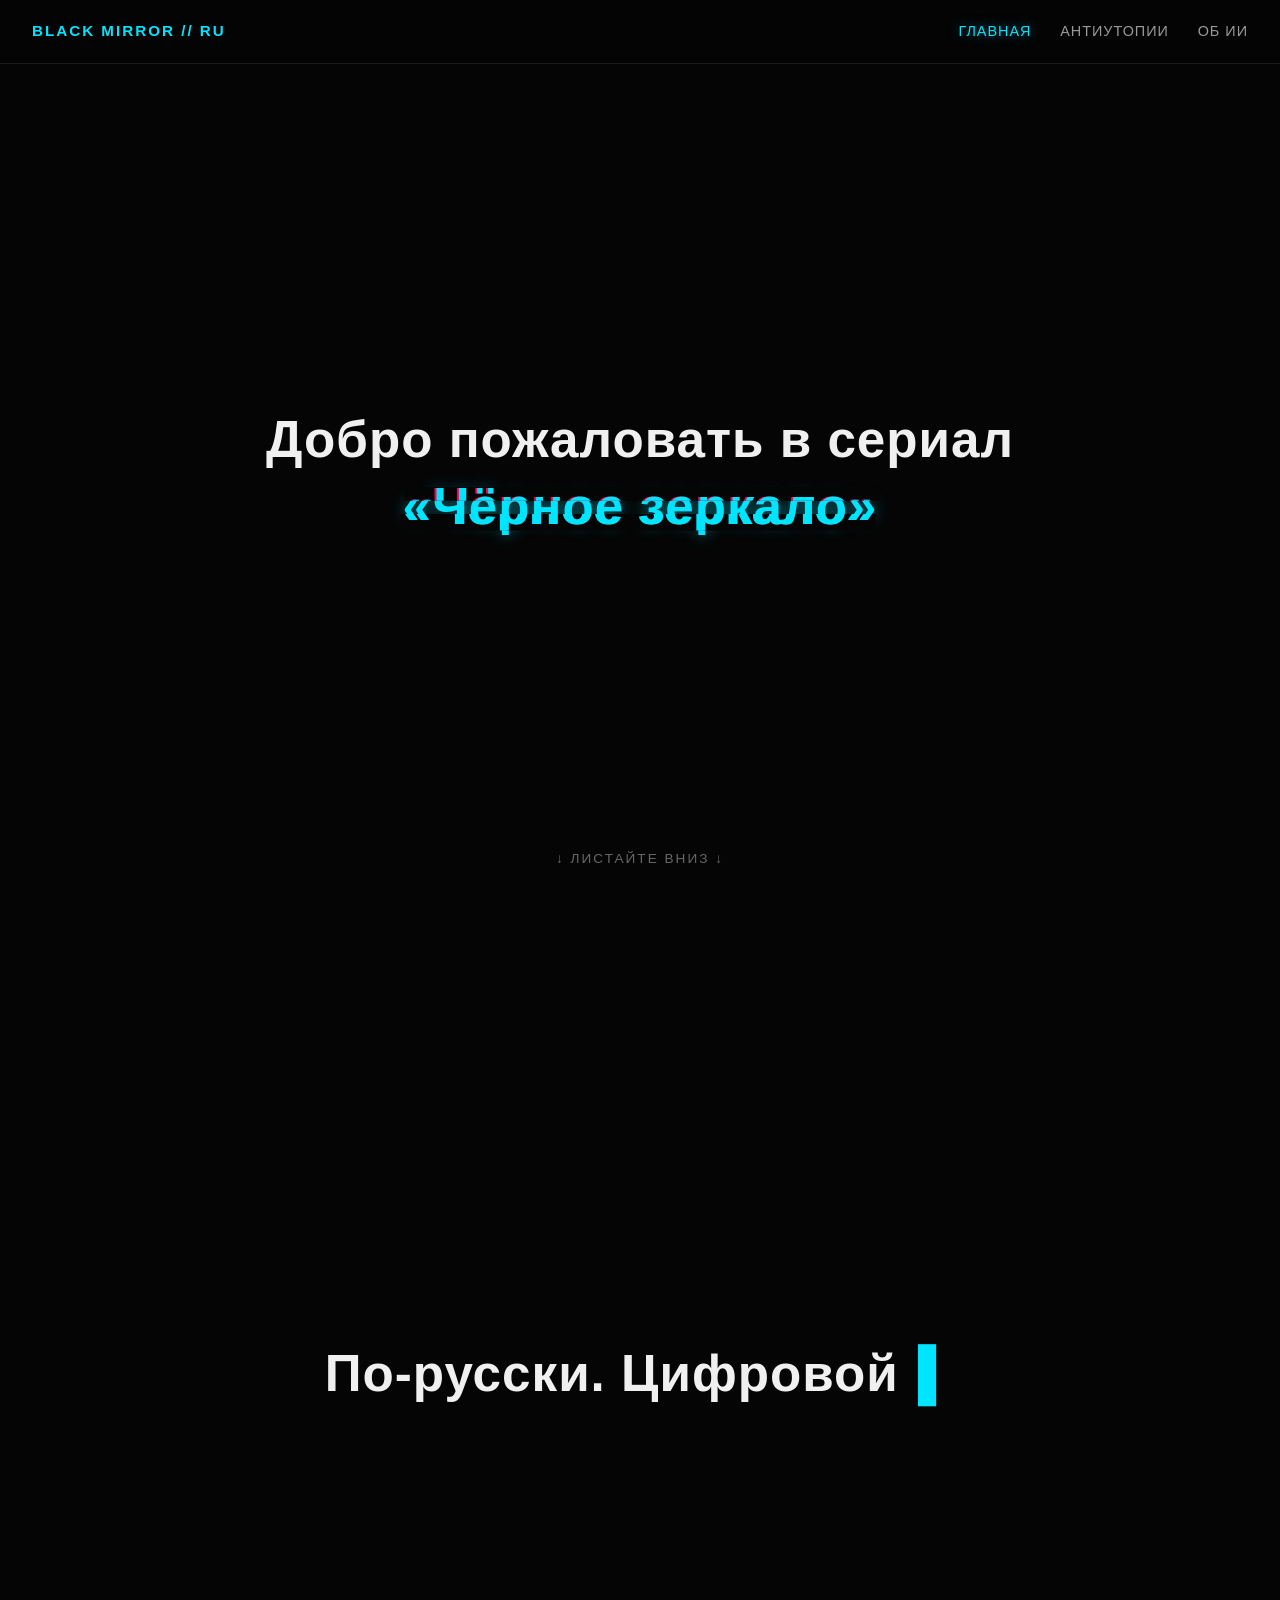
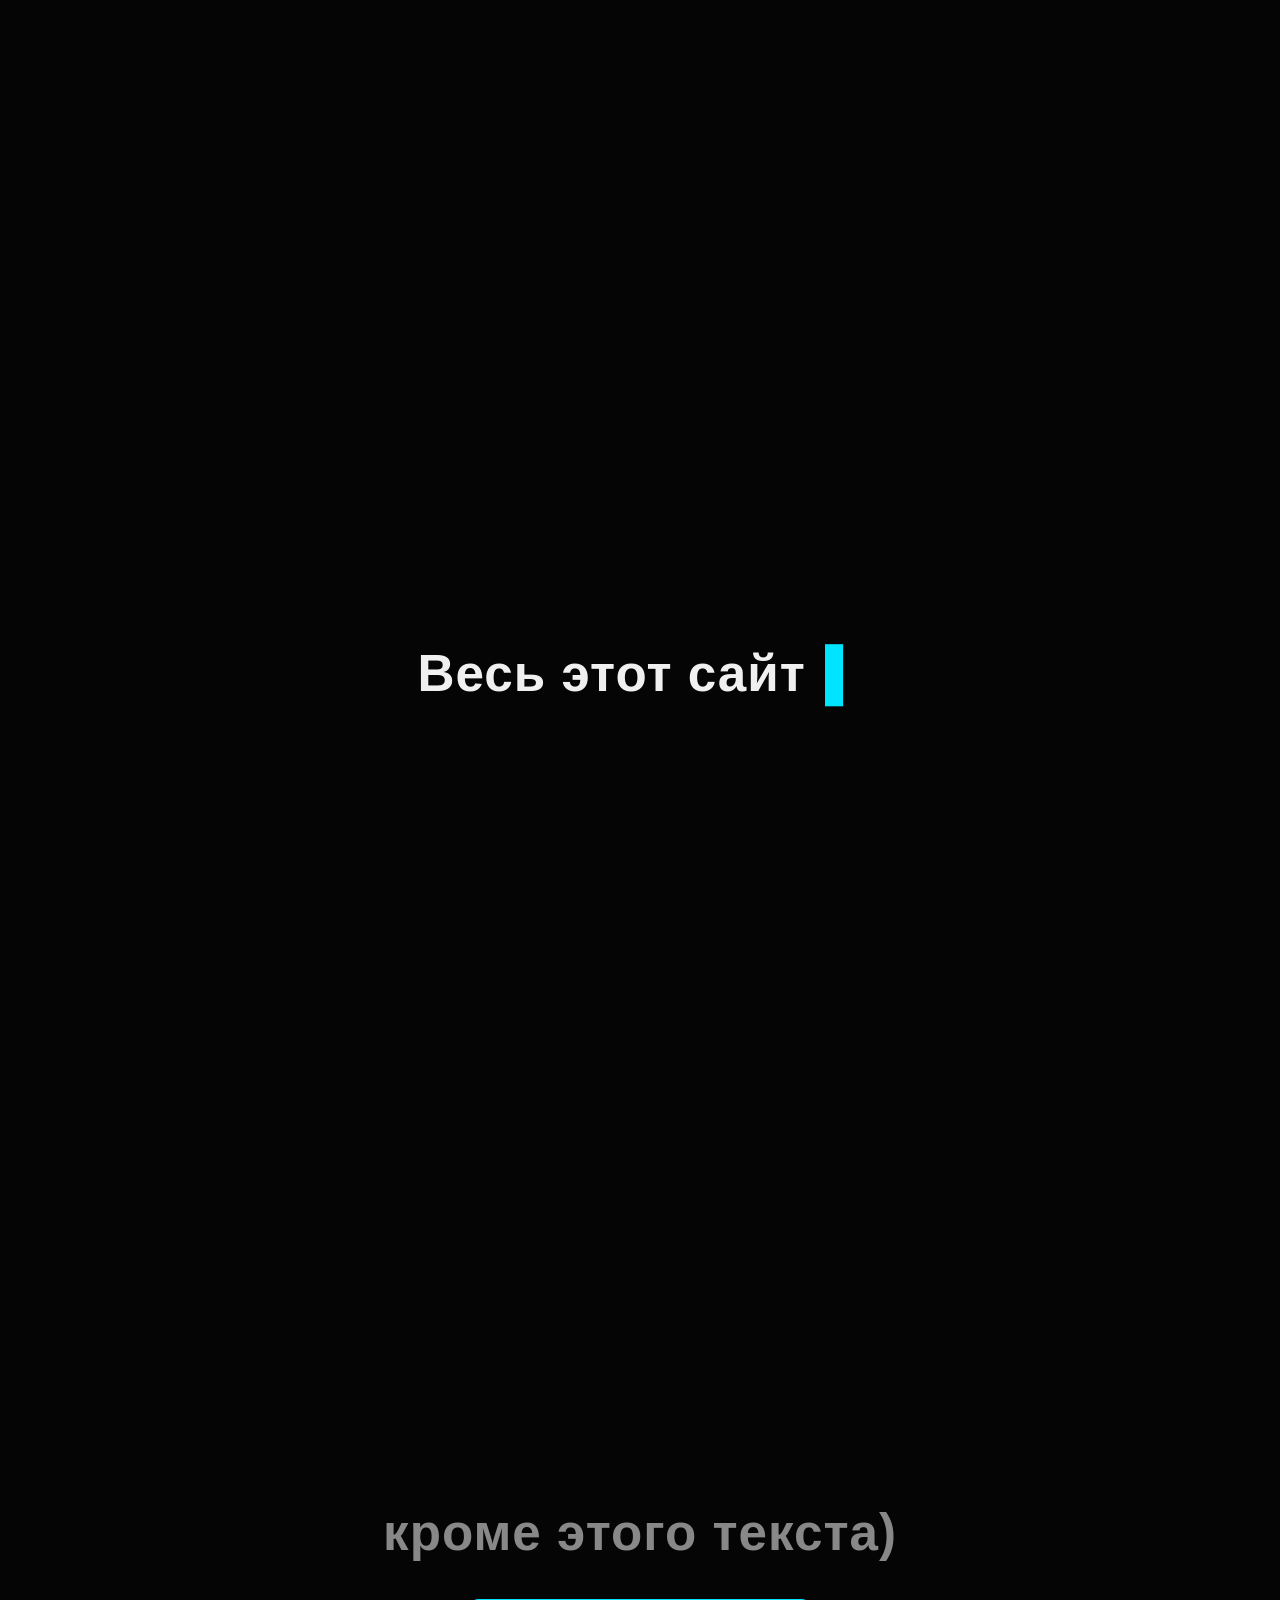
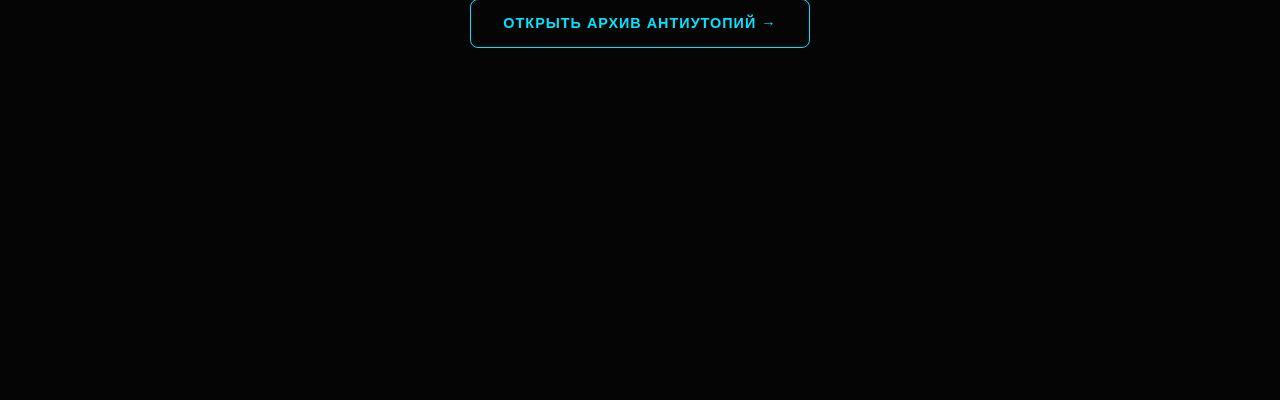
==== index.html @ 766bfd7c "Add files via upload" ====
<!DOCTYPE html>
<html lang="ru">
<head>
    <meta charset="UTF-8">
    <meta name="viewport" content="width=device-width, initial-scale=1.0">
    <title>Чёрное зеркало — Главная</title>
    <link rel="stylesheet" href="style.css">
</head>
<body>

    <nav>
        <a href="index.html" class="logo">Black Mirror // RU</a>
        <div class="nav-links">
            <a href="index.html" class="active">Главная</a>
            <a href="about.html">Антиутопии</a>
            <a href="ai.html">Об ИИ</a>
        </div>
    </nav>

    <section class="section">
        <div class="reveal">
            Добро пожаловать в сериал <br>
            <span class="glitch" data-text="«Чёрное зеркало»">«Чёрное зеркало»</span>
        </div>
        <div class="hint">↓ Листайте вниз ↓</div>
    </section>

    <section class="section">
        <div class="reveal" data-typewriter="По-русски. Цифровой архив смыслов и антиутопий."></div>
    </section>

    <section class="section">
        <div class="reveal" data-typewriter="Весь этот сайт полностью написан с помощью ИИ..."></div>
    </section>

    <section class="section">
        <div class="reveal" style="color: #888;">кроме этого текста)</div>
        <a href="about.html" class="btn reveal">Открыть архив антиутопий →</a>
    </section>

    <script src="script.js"></script>
</body>
</html>
---- style.css ----
* {
    margin: 0;
    padding: 0;
    box-sizing: border-box;
}

body {
    background-color: #050505;
    color: #f0f0f0;
    font-family: -apple-system, BlinkMacSystemFont, "Segoe UI", Roboto, Helvetica, Arial, sans-serif;
    overflow-x: hidden;
    line-height: 1.6;
}

/* Навигация */
nav {
    position: fixed;
    top: 0;
    left: 0;
    width: 100%;
    padding: 1.2rem 2rem;
    display: flex;
    justify-content: space-between;
    align-items: center;
    background: rgba(5, 5, 5, 0.85);
    backdrop-filter: blur(10px);
    border-bottom: 1px solid #1a1a1a;
    z-index: 100;
}

.logo {
    font-weight: 800;
    letter-spacing: 2px;
    color: #00e5ff;
    text-decoration: none;
    text-transform: uppercase;
    font-size: 0.95rem;
}

.nav-links {
    display: flex;
    gap: 1.8rem;
}

.nav-links a {
    color: #999;
    text-decoration: none;
    font-size: 0.9rem;
    letter-spacing: 1px;
    transition: color 0.3s ease;
    text-transform: uppercase;
}

.nav-links a:hover,
.nav-links a.active {
    color: #00e5ff;
    text-shadow: 0 0 12px rgba(0, 229, 255, 0.5);
}

/* Полноэкранные секции для главной */
.section {
    min-height: 100vh;
    display: flex;
    flex-direction: column;
    align-items: center;
    justify-content: center;
    padding: 5rem 2rem 2rem;
    text-align: center;
    position: relative;
}

.hint {
    position: absolute;
    bottom: 30px;
    font-size: 0.85rem;
    color: #666;
    letter-spacing: 2px;
    text-transform: uppercase;
    animation: pulse 2s infinite;
}

@keyframes pulse {
    0%, 100% { opacity: 0.3; }
    50% { opacity: 1; }
}

.reveal {
    opacity: 0;
    transform: translateY(35px);
    transition: opacity 0.9s ease-out, transform 0.9s ease-out;
    font-size: clamp(1.8rem, 4vw, 3.2rem);
    font-weight: 700;
    letter-spacing: 1px;
    max-width: 900px;
    line-height: 1.3;
}

.reveal.visible {
    opacity: 1;
    transform: translateY(0);
}

.highlight {
    color: #00e5ff;
    text-shadow: 0 0 20px rgba(0, 229, 255, 0.4);
}

/* Глитч-эффект */
.glitch {
    position: relative;
    display: inline-block;
    color: #00e5ff;
    text-shadow: 0 0 15px rgba(0, 229, 255, 0.5);
}

.glitch::before,
.glitch::after {
    content: attr(data-text);
    position: absolute;
    top: 0;
    left: 0;
    width: 100%;
    height: 100%;
    background: #050505;
}

.glitch::before {
    left: 2px;
    text-shadow: -2px 0 #ff0055;
    clip-path: inset(20% 0 60% 0);
    animation: glitch-anim-1 2.5s infinite linear alternate-reverse;
}

.glitch::after {
    left: -2px;
    text-shadow: 2px 0 #00e5ff;
    clip-path: inset(60% 0 15% 0);
    animation: glitch-anim-2 3s infinite linear alternate-reverse;
}

@keyframes glitch-anim-1 {
    0% { clip-path: inset(15% 0 70% 0); transform: translate(-2px, 1px); }
    20% { clip-path: inset(65% 0 10% 0); transform: translate(2px, -1px); }
    40% { clip-path: inset(30% 0 45% 0); transform: translate(-1px, 2px); }
    60% { clip-path: inset(80% 0 5% 0); transform: translate(1px, -2px); }
    80% { clip-path: inset(10% 0 75% 0); transform: translate(-2px, 0); }
    100% { clip-path: inset(45% 0 30% 0); transform: translate(2px, 1px); }
}

@keyframes glitch-anim-2 {
    0% { clip-path: inset(70% 0 10% 0); transform: translate(2px, -1px); }
    25% { clip-path: inset(20% 0 60% 0); transform: translate(-2px, 1px); }
    50% { clip-path: inset(50% 0 25% 0); transform: translate(1px, 2px); }
    75% { clip-path: inset(5% 0 80% 0); transform: translate(-1px, -2px); }
    100% { clip-path: inset(35% 0 40% 0); transform: translate(2px, 0); }
}

/* Курсор печатной машинки */
.typewriter-cursor::after {
    content: '▌';
    color: #00e5ff;
    animation: blink 0.8s infinite;
    margin-left: 4px;
}

@keyframes blink {
    0%, 100% { opacity: 1; }
    50% { opacity: 0; }
}

/* Контейнер для текстовых страниц */
.container {
    max-width: 900px;
    margin: 0 auto;
    padding: 8rem 2rem 5rem;
}

.page-title {
    font-size: clamp(2rem, 4vw, 3rem);
    margin-bottom: 1rem;
    font-weight: 800;
}

.page-subtitle {
    color: #888;
    font-size: 1.15rem;
    margin-bottom: 3rem;
}

/* Карточки контента */
.card {
    background: #0e0e0e;
    border: 1px solid #222;
    border-radius: 14px;
    padding: 2.2rem;
    margin-bottom: 2rem;
    box-shadow: 0 15px 40px rgba(0, 0, 0, 0.7);
    transition: border-color 0.3s ease, transform 0.3s ease;
}

.card:hover {
    border-color: #00e5ff55;
    transform: translateY(-3px);
}

.card h2 {
    color: #00e5ff;
    font-size: 1.45rem;
    margin-bottom: 1rem;
}

.card h3 {
    color: #fff;
    font-size: 1.2rem;
    margin-bottom: 0.5rem;
}

.card p {
    color: #ccc;
    font-size: 1.05rem;
    margin-bottom: 1rem;
}

.card p:last-child {
    margin-bottom: 0;
}

.tag {
    display: inline-block;
    font-size: 0.75rem;
    text-transform: uppercase;
    letter-spacing: 1.5px;
    color: #00e5ff;
    border: 1px solid #00e5ff44;
    padding: 0.25rem 0.7rem;
    border-radius: 20px;
    margin-bottom: 1rem;
}

/* Кнопка */
.btn {
    display: inline-block;
    margin-top: 2rem;
    padding: 0.9rem 2rem;
    border: 1px solid #00e5ff;
    color: #00e5ff;
    text-decoration: none;
    border-radius: 8px;
    font-weight: 600;
    letter-spacing: 1px;
    text-transform: uppercase;
    font-size: 0.9rem;
    transition: all 0.3s ease;
}

.btn:hover {
    background: #00e5ff;
    color: #050505;
    box-shadow: 0 0 25px rgba(0, 229, 255, 0.5);
}

@media (max-width: 600px) {
    nav {
        flex-direction: column;
        gap: 0.8rem;
        padding: 1rem;
    }
    .nav-links {
        gap: 1rem;
        font-size: 0.8rem;
    }
}
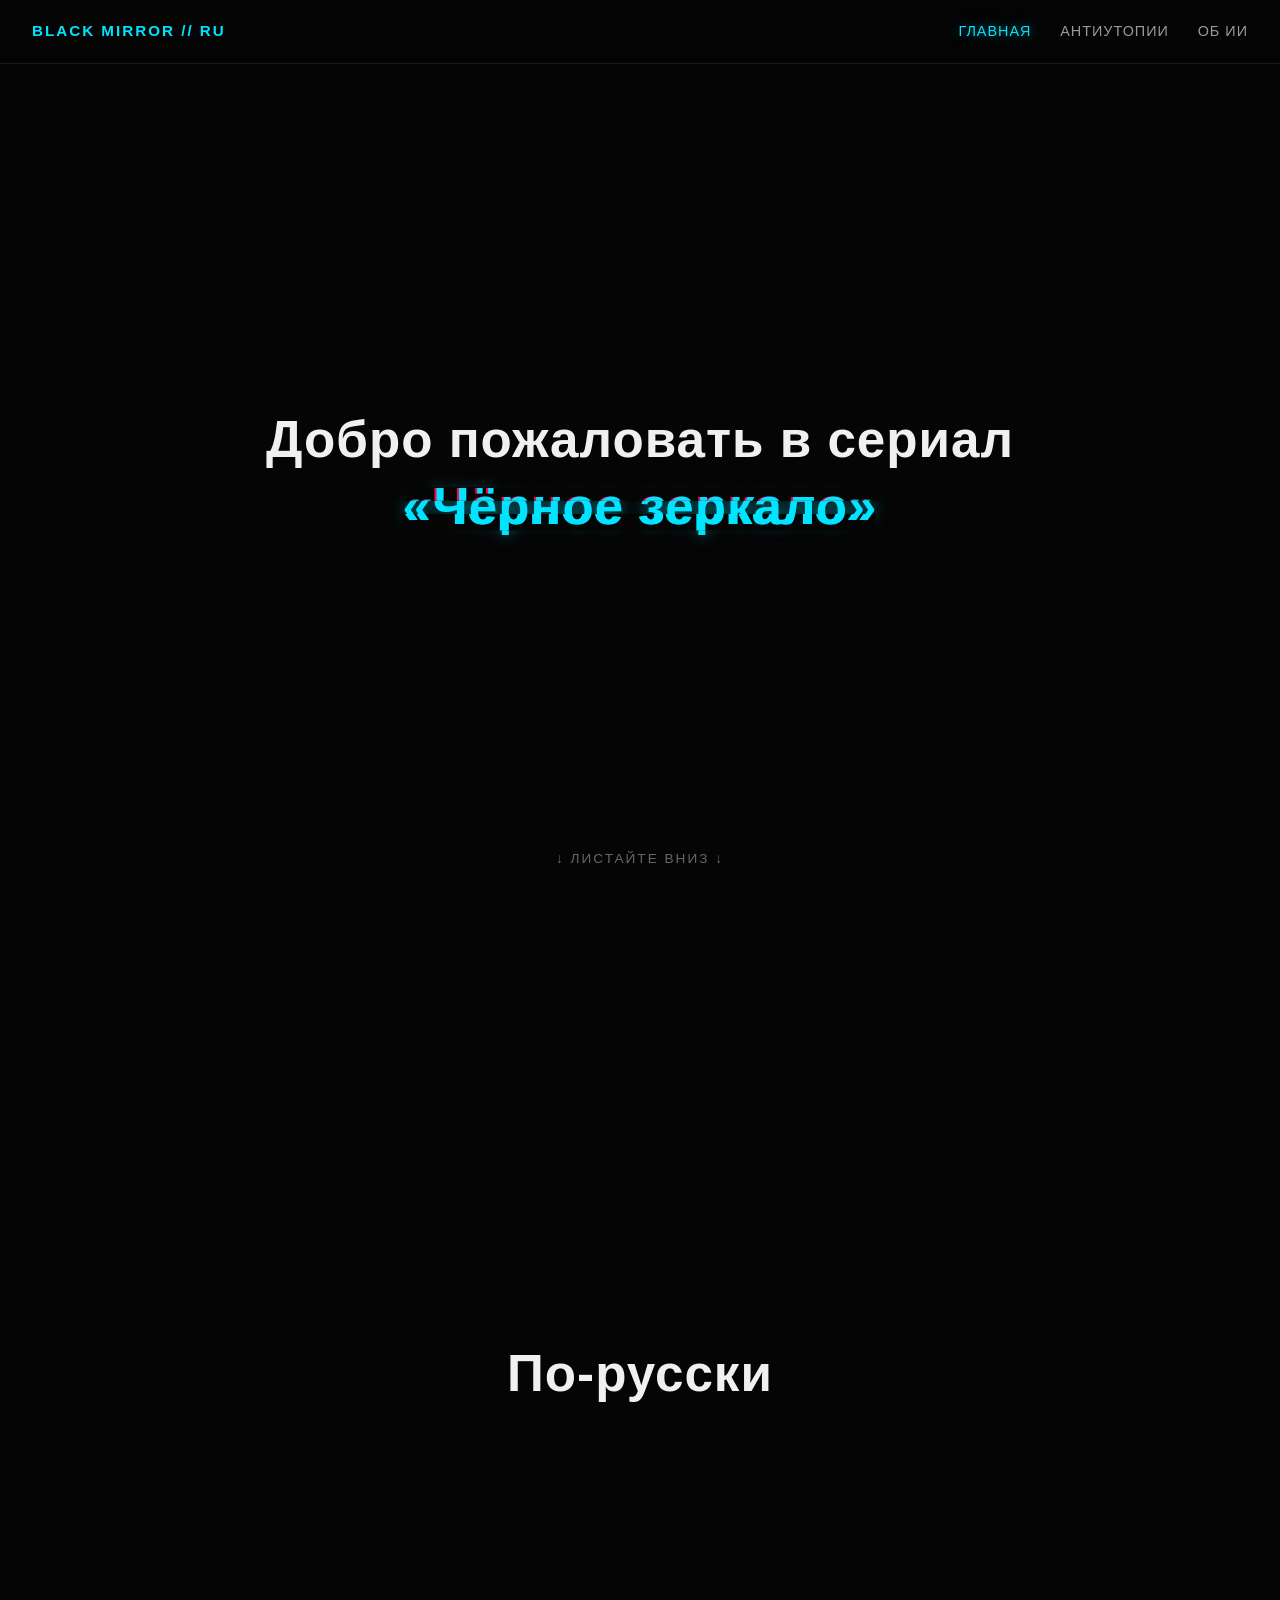
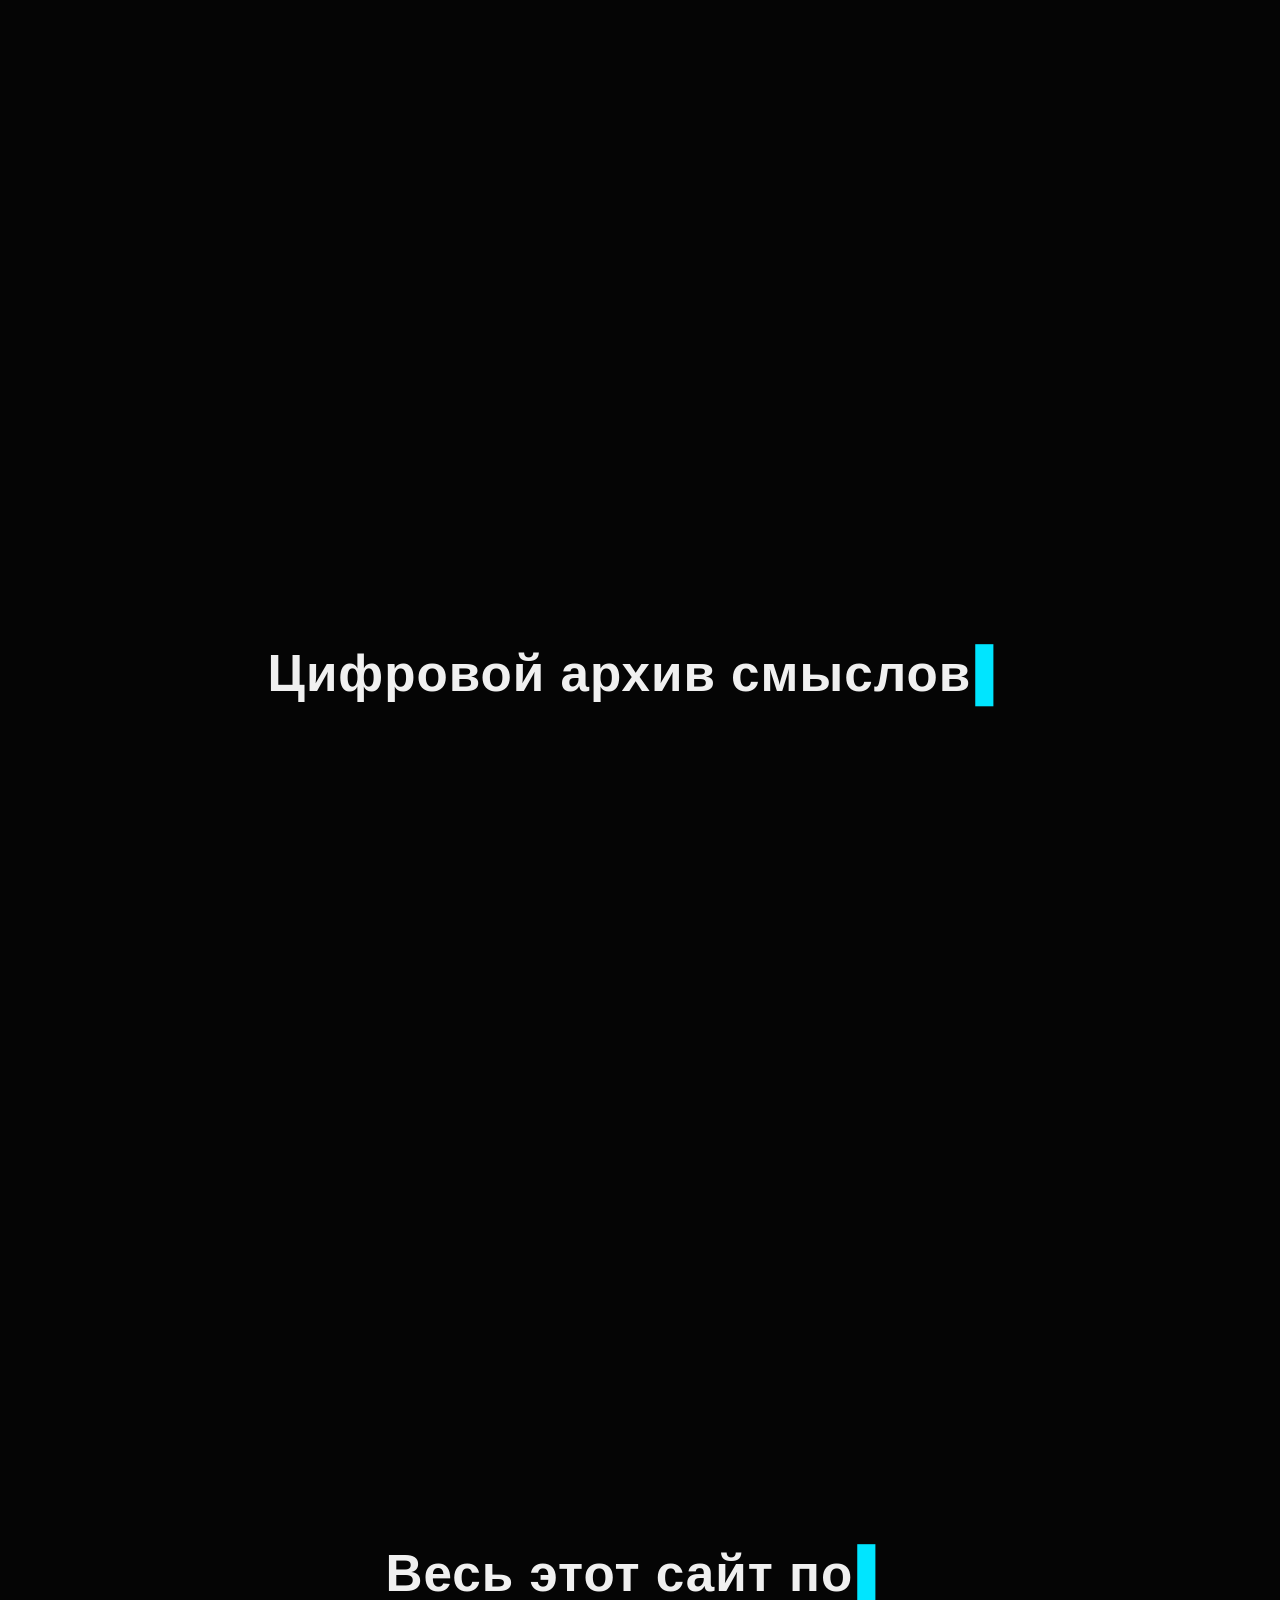
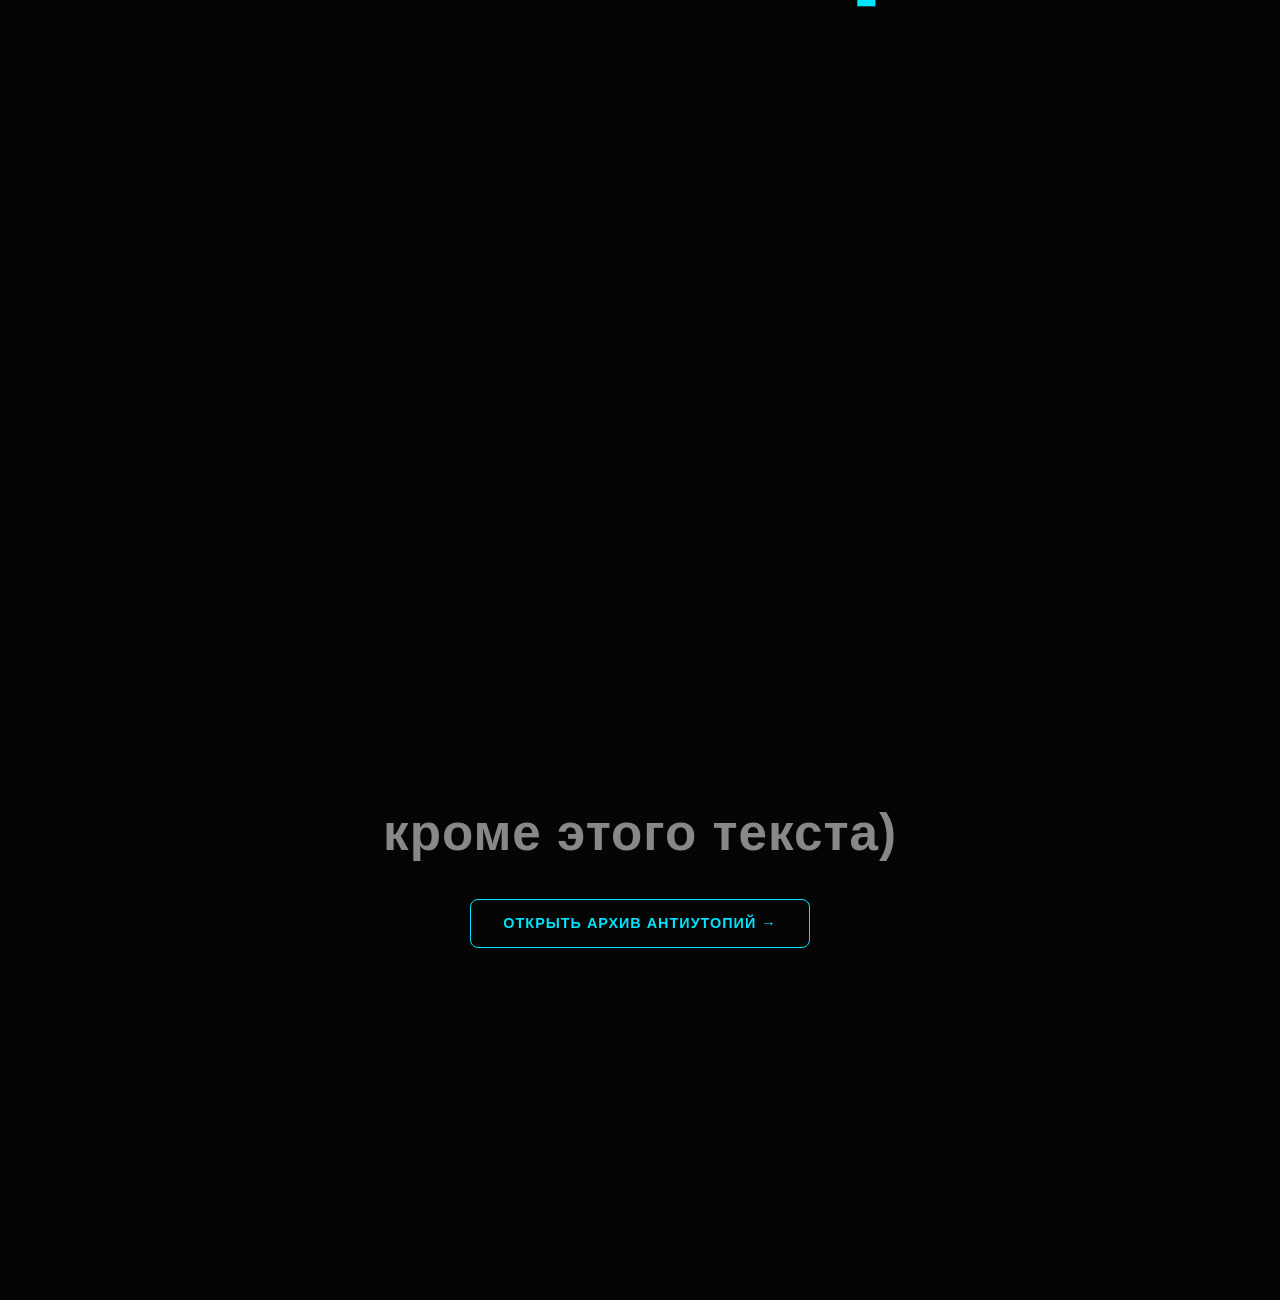
==== commit cbec2598: "Update index.html" ====
--- a/index.html
+++ b/index.html
@@ -26,7 +26,11 @@
     </section>
 
     <section class="section">
-        <div class="reveal" data-typewriter="По-русски. Цифровой архив смыслов и антиутопий."></div>
+        <div class="reveal">По-русски</div>
+    </section>
+
+    <section class="section">
+        <div class="reveal" data-typewriter="Цифровой архив смыслов и антиутопий."></div>
     </section>
 
     <section class="section">
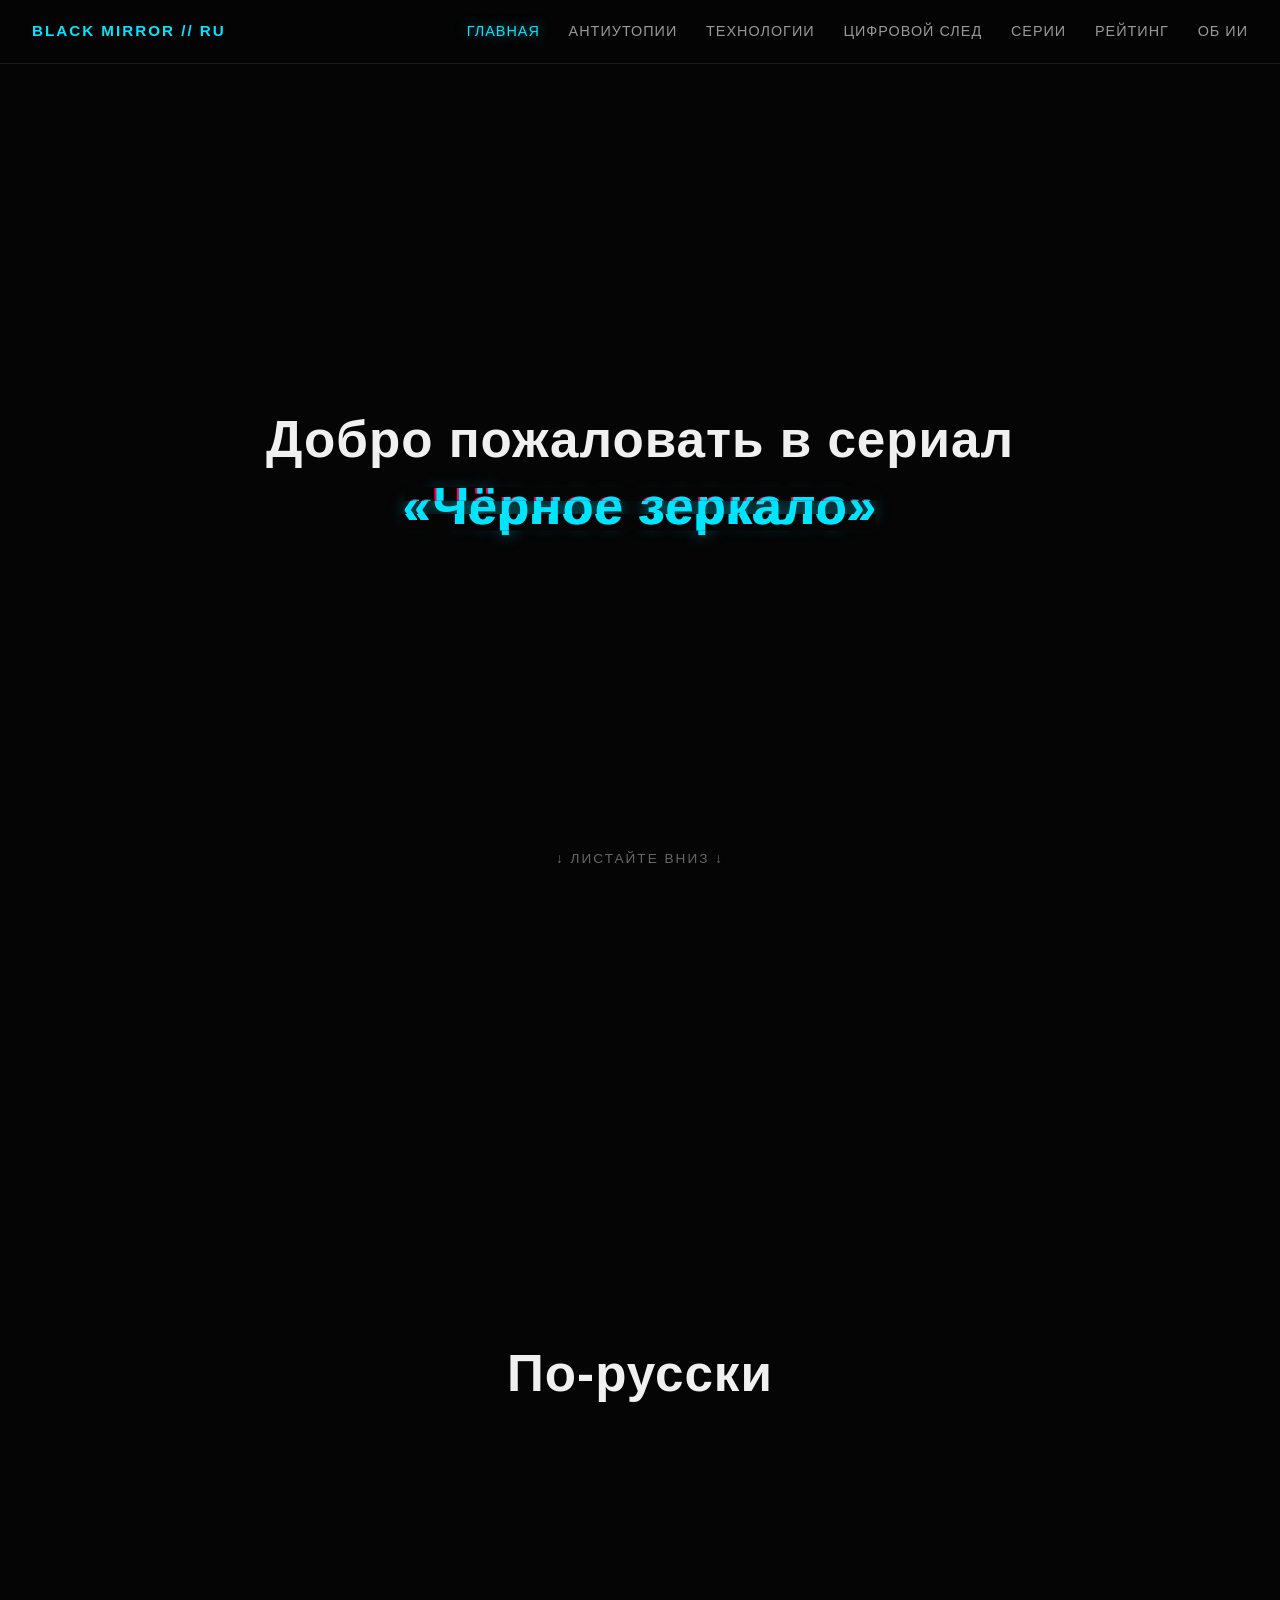
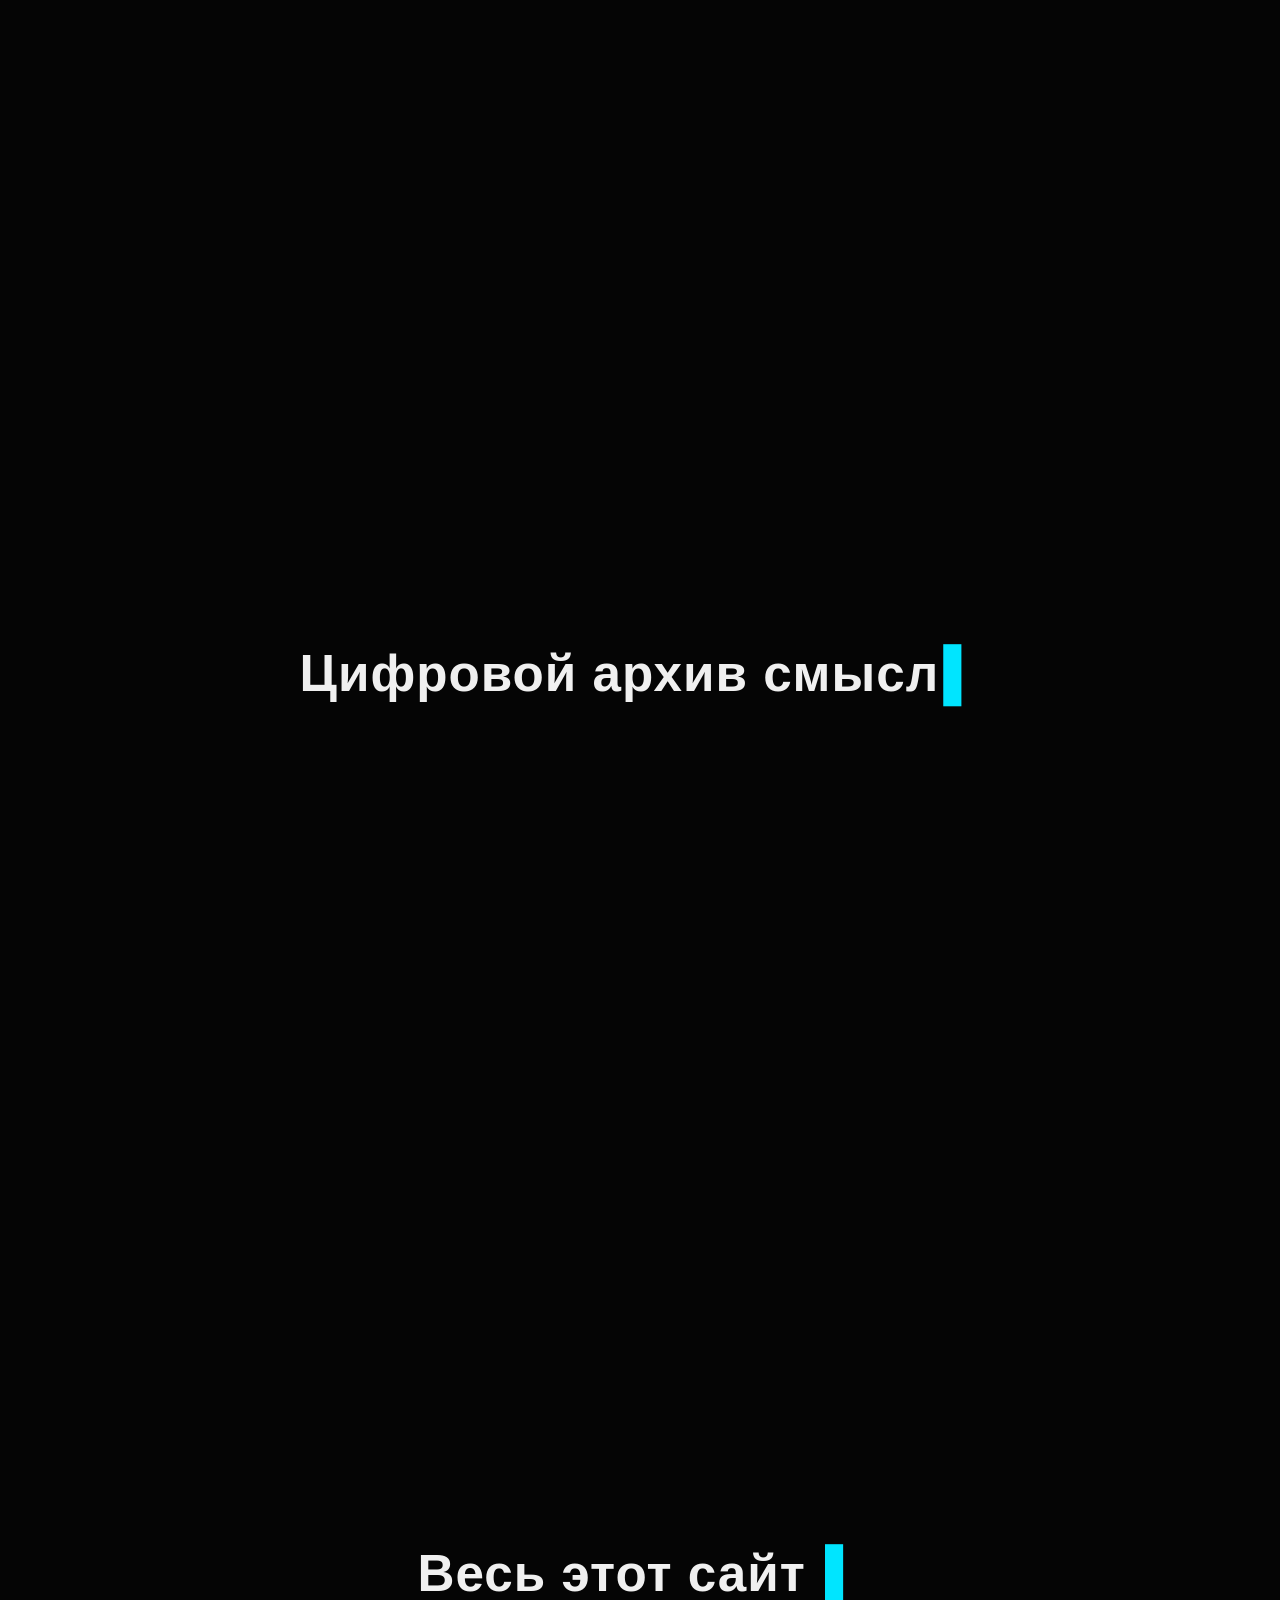
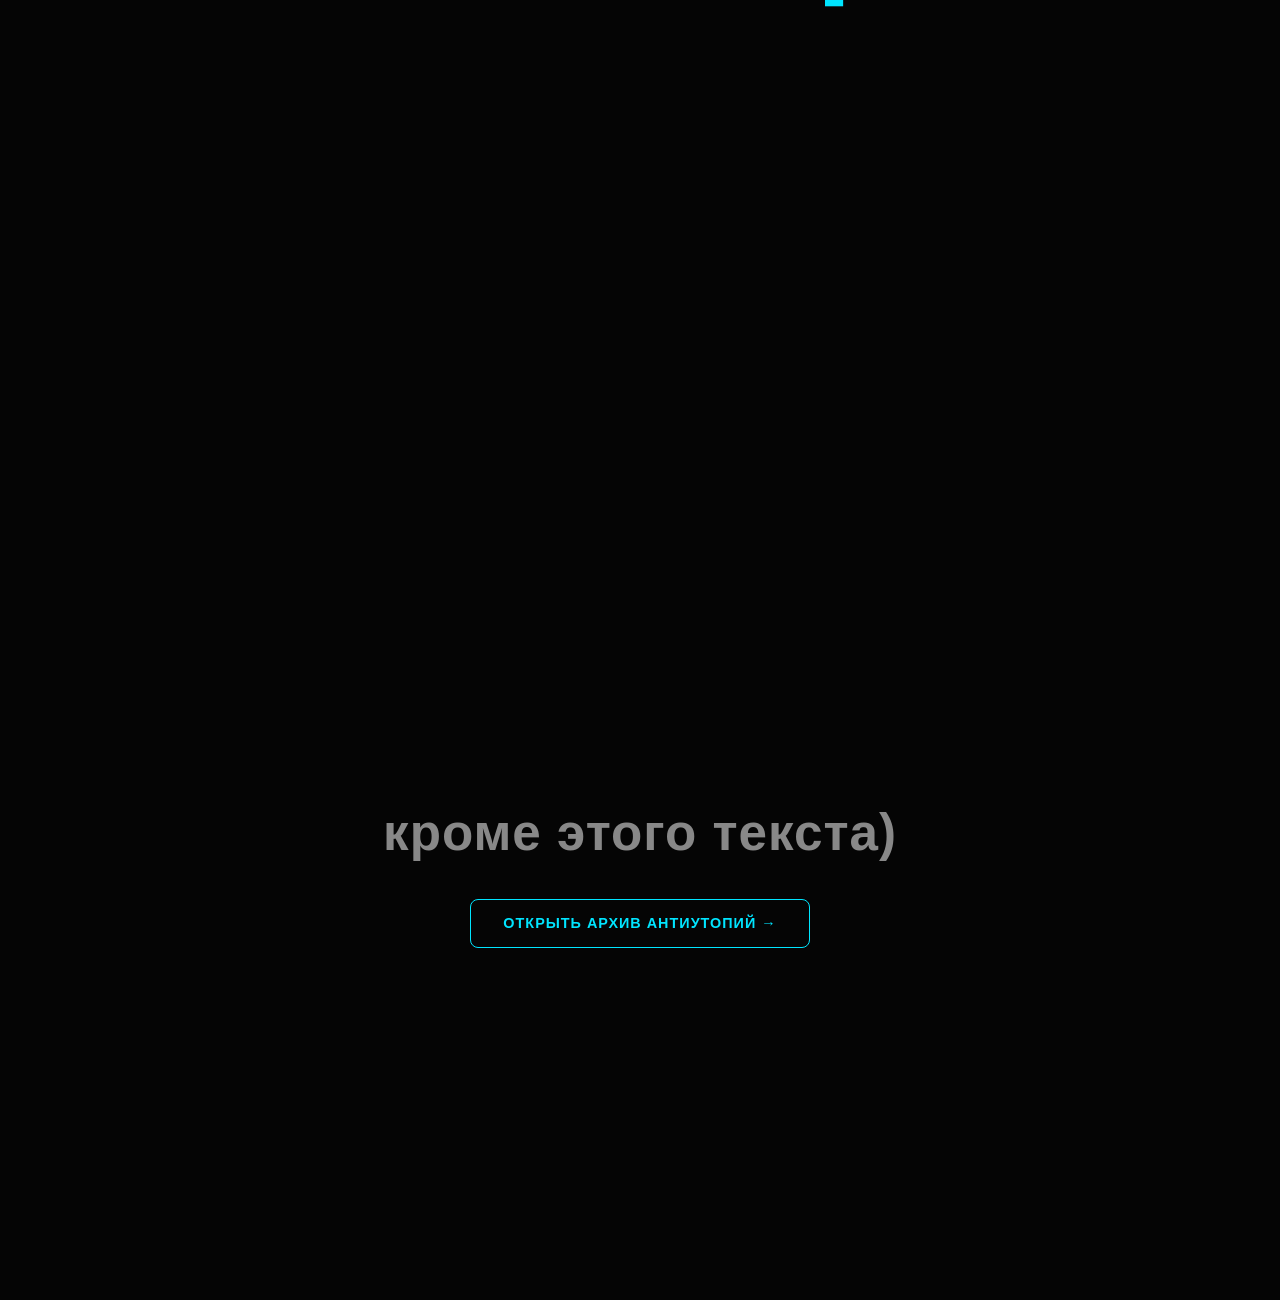
==== commit 0021f9af: "Update index.html" ====
--- a/index.html
+++ b/index.html
@@ -8,14 +8,7 @@
 </head>
 <body>
 
-    <nav>
-        <a href="index.html" class="logo">Black Mirror // RU</a>
-        <div class="nav-links">
-            <a href="index.html" class="active">Главная</a>
-            <a href="about.html">Антиутопии</a>
-            <a href="ai.html">Об ИИ</a>
-        </div>
-    </nav>
+    <header id="navbar"></header>
 
     <section class="section">
         <div class="reveal">
